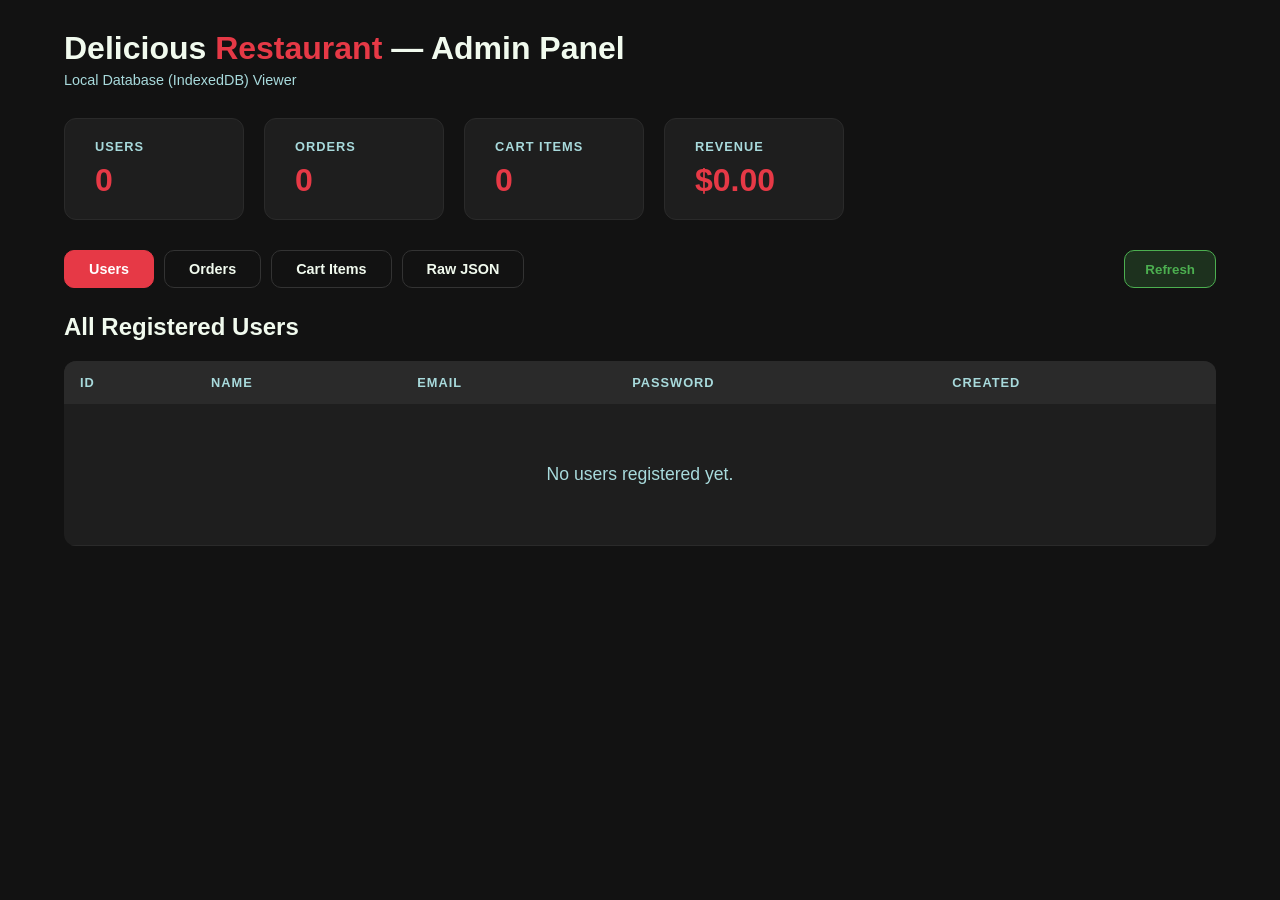
==== Restro/admin.html @ 277dc021 "Updated Restro files" ====
<!DOCTYPE html>
<html lang="en">
<head>
    <meta charset="UTF-8">
    <meta name="viewport" content="width=device-width, initial-scale=1.0">
    <title>Delicious Restaurant - Admin Panel</title>
    <style>
        :root {
            --bg-dark: #121212;
            --bg-card: #1e1e1e;
            --primary-red: #e63946;
            --text-light: #f1faee;
            --text-muted: #a8dadc;
            --font-sans: 'Inter', 'Segoe UI', Tahoma, Geneva, Verdana, sans-serif;
        }
        * { margin: 0; padding: 0; box-sizing: border-box; }
        body { background: var(--bg-dark); color: var(--text-light); font-family: var(--font-sans); padding: 30px 5%; }
        h1 { font-size: 2rem; margin-bottom: 5px; }
        h1 span { color: var(--primary-red); }
        .subtitle { color: var(--text-muted); margin-bottom: 30px; font-size: 0.9rem; }
        .tabs { display: flex; gap: 10px; margin-bottom: 25px; flex-wrap: wrap; }
        .tab-btn {
            padding: 10px 24px; border-radius: 10px; border: 1px solid #333;
            background: transparent; color: var(--text-light); font-size: 0.9rem;
            cursor: pointer; font-weight: 600; transition: all 0.3s;
        }
        .tab-btn:hover { border-color: var(--primary-red); color: var(--primary-red); }
        .tab-btn.active { background: var(--primary-red); color: white; border-color: var(--primary-red); }
        .refresh-btn {
            margin-left: auto; padding: 10px 20px; border-radius: 10px;
            background: rgba(76,175,80,0.2); border: 1px solid #4caf50; color: #4caf50;
            cursor: pointer; font-weight: 600; transition: all 0.3s;
        }
        .refresh-btn:hover { background: #4caf50; color: white; }
        .stats { display: flex; gap: 20px; margin-bottom: 30px; flex-wrap: wrap; }
        .stat-card {
            background: var(--bg-card); border-radius: 12px; padding: 20px 30px;
            border: 1px solid #2a2a2a; min-width: 180px;
        }
        .stat-card h3 { color: var(--text-muted); font-size: 0.8rem; margin-bottom: 8px; text-transform: uppercase; letter-spacing: 1px; }
        .stat-card .stat-value { font-size: 2rem; font-weight: bold; color: var(--primary-red); }
        table { width: 100%; border-collapse: collapse; background: var(--bg-card); border-radius: 12px; overflow: hidden; }
        th { background: #2a2a2a; padding: 14px 16px; text-align: left; font-size: 0.8rem; text-transform: uppercase; letter-spacing: 1px; color: var(--text-muted); }
        td { padding: 12px 16px; border-bottom: 1px solid #2a2a2a; font-size: 0.9rem; vertical-align: top; }
        tr:hover td { background: rgba(255,255,255,0.02); }
        .badge { padding: 3px 10px; border-radius: 12px; font-size: 0.75rem; font-weight: bold; }
        .badge-placed { background: rgba(255,193,7,0.2); color: #ffc107; }
        .badge-preparing { background: rgba(33,150,243,0.2); color: #2196f3; }
        .badge-delivered { background: rgba(76,175,80,0.2); color: #4caf50; }
        .location-cell { max-width: 250px; font-size: 0.8rem; color: var(--text-muted); word-break: break-word; }
        .items-cell { font-size: 0.8rem; }
        .items-cell li { margin-bottom: 3px; }
        .empty-msg { text-align: center; padding: 60px; color: var(--text-muted); font-size: 1.1rem; }
        .json-view { background: #0a0a0a; border-radius: 8px; padding: 15px; font-family: monospace; font-size: 0.8rem; white-space: pre-wrap; max-height: 300px; overflow-y: auto; color: var(--text-muted); border: 1px solid #2a2a2a; margin-top: 10px; }
        .hidden { display: none; }
        .clear-btn { background: rgba(230,57,70,0.15); border: 1px solid var(--primary-red); color: var(--primary-red); padding: 10px 20px; border-radius: 10px; cursor: pointer; font-weight: 600; font-size: 0.85rem; margin-top: 20px; transition: all 0.3s; }
        .clear-btn:hover { background: var(--primary-red); color: white; }
        .section-header { display: flex; justify-content: space-between; align-items: center; margin-bottom: 20px; }
    </style>
</head>
<body>
    <h1>Delicious <span>Restaurant</span> — Admin Panel</h1>
    <p class="subtitle">Local Database (IndexedDB) Viewer</p>

    <!-- Stats -->
    <div class="stats" id="stats"></div>

    <!-- Tabs -->
    <div class="tabs">
        <button class="tab-btn active" onclick="switchTab('users')">Users</button>
        <button class="tab-btn" onclick="switchTab('orders')">Orders</button>
        <button class="tab-btn" onclick="switchTab('cart')">Cart Items</button>
        <button class="tab-btn" onclick="switchTab('raw')">Raw JSON</button>
        <button class="refresh-btn" onclick="loadAll()">Refresh</button>
    </div>

    <!-- Users Tab -->
    <div id="usersTab">
        <div class="section-header">
            <h2>All Registered Users</h2>
        </div>
        <table id="usersTable">
            <thead>
                <tr>
                    <th>ID</th>
                    <th>Name</th>
                    <th>Email</th>
                    <th>Password</th>
                    <th>Created</th>
                </tr>
            </thead>
            <tbody id="usersBody"></tbody>
        </table>
    </div>

    <!-- Orders Tab -->
    <div id="ordersTab" class="hidden">
        <div class="section-header">
            <h2>All Orders</h2>
        </div>
        <table id="ordersTable">
            <thead>
                <tr>
                    <th>Order #</th>
                    <th>User</th>
                    <th>Items</th>
                    <th>Total</th>
                    <th>Location</th>
                    <th>Coordinates</th>
                    <th>Status</th>
                    <th>Date</th>
                </tr>
            </thead>
            <tbody id="ordersBody"></tbody>
        </table>
    </div>

    <!-- Cart Tab -->
    <div id="cartTab" class="hidden">
        <div class="section-header">
            <h2>All Cart Items</h2>
            <button class="clear-btn" onclick="clearCart()">Clear All Cart Items</button>
        </div>
        <table id="cartTable">
            <thead>
                <tr>
                    <th>ID</th>
                    <th>User ID</th>
                    <th>Item ID</th>
                    <th>Name</th>
                    <th>Price</th>
                    <th>Quantity</th>
                </tr>
            </thead>
            <tbody id="cartBody"></tbody>
        </table>
    </div>

    <!-- Raw JSON Tab -->
    <div id="rawTab" class="hidden">
        <div class="section-header">
            <h2>Raw Database Dump</h2>
            <button class="clear-btn" onclick="clearAllDB()">Delete All Data</button>
        </div>
        <div class="json-view" id="rawJson"></div>
    </div>

    <script src="Frontend/db.js"></script>
    <script>
        let allData = {};

        async function loadAll() {
            await DB.init();
            const users = await DB.getAll('users');
            const orders = await DB.getAll('orders');
            const cart = await DB.getAll('cart');

            allData = { users, orders, cart };

            // Stats
            document.getElementById('stats').innerHTML = `
                <div class="stat-card"><h3>Users</h3><div class="stat-value">${users.length}</div></div>
                <div class="stat-card"><h3>Orders</h3><div class="stat-value">${orders.length}</div></div>
                <div class="stat-card"><h3>Cart Items</h3><div class="stat-value">${cart.length}</div></div>
                <div class="stat-card"><h3>Revenue</h3><div class="stat-value">$${orders.reduce((s,o) => s + o.total, 0).toFixed(2)}</div></div>
            `;

            // Users table
            document.getElementById('usersBody').innerHTML = users.length === 0
                ? '<tr><td colspan="5" class="empty-msg">No users registered yet.</td></tr>'
                : users.map(u => `
                    <tr>
                        <td>${u.id}</td>
                        <td><strong>${u.name}</strong></td>
                        <td>${u.email}</td>
                        <td style="color:var(--text-muted)">${u.password}</td>
                        <td>${new Date(u.createdAt).toLocaleString()}</td>
                    </tr>
                `).join('');

            // Orders table
            document.getElementById('ordersBody').innerHTML = orders.length === 0
                ? '<tr><td colspan="8" class="empty-msg">No orders placed yet.</td></tr>'
                : orders.map(o => `
                    <tr>
                        <td><strong>#${o.id}</strong></td>
                        <td>${o.userName}<br><small style="color:var(--text-muted)">${o.userEmail}</small></td>
                        <td class="items-cell"><ul>${o.items.map(i => `<li>${i.name} x${i.quantity} ($${i.subtotal.toFixed(2)})</li>`).join('')}</ul></td>
                        <td><strong>$${o.total.toFixed(2)}</strong></td>
                        <td class="location-cell">${o.location.address}</td>
                        <td style="font-family:monospace;font-size:0.8rem">${o.location.latitude.toFixed(6)}, ${o.location.longitude.toFixed(6)}</td>
                        <td><span class="badge badge-${o.status}">${o.status.toUpperCase()}</span></td>
                        <td>${new Date(o.date).toLocaleString()}</td>
                    </tr>
                `).join('');

            // Cart table
            document.getElementById('cartBody').innerHTML = cart.length === 0
                ? '<tr><td colspan="6" class="empty-msg">No items in any cart.</td></tr>'
                : cart.map(c => `
                    <tr>
                        <td>${c.id}</td>
                        <td>${c.userId}</td>
                        <td>${c.itemId}</td>
                        <td>${c.name}</td>
                        <td>$${c.price.toFixed(2)}</td>
                        <td>${c.quantity}</td>
                    </tr>
                `).join('');

            // Raw JSON
            document.getElementById('rawJson').textContent = JSON.stringify(allData, null, 2);
        }

        function switchTab(tab) {
            document.querySelectorAll('.tab-btn').forEach(b => b.classList.remove('active'));
            event.target.classList.add('active');
            document.getElementById('usersTab').classList.toggle('hidden', tab !== 'users');
            document.getElementById('ordersTab').classList.toggle('hidden', tab !== 'orders');
            document.getElementById('cartTab').classList.toggle('hidden', tab !== 'cart');
            document.getElementById('rawTab').classList.toggle('hidden', tab !== 'raw');
        }

        async function clearCart() {
            if (confirm('Delete all cart items?')) {
                await DB.clearStore('cart');
                loadAll();
            }
        }

        async function clearAllDB() {
            if (confirm('Delete ALL data (users, orders, cart)? This cannot be undone!')) {
                await DB.clearStore('users');
                await DB.clearStore('orders');
                await DB.clearStore('cart');
                loadAll();
            }
        }

        loadAll();
    </script>
</body>
</html>
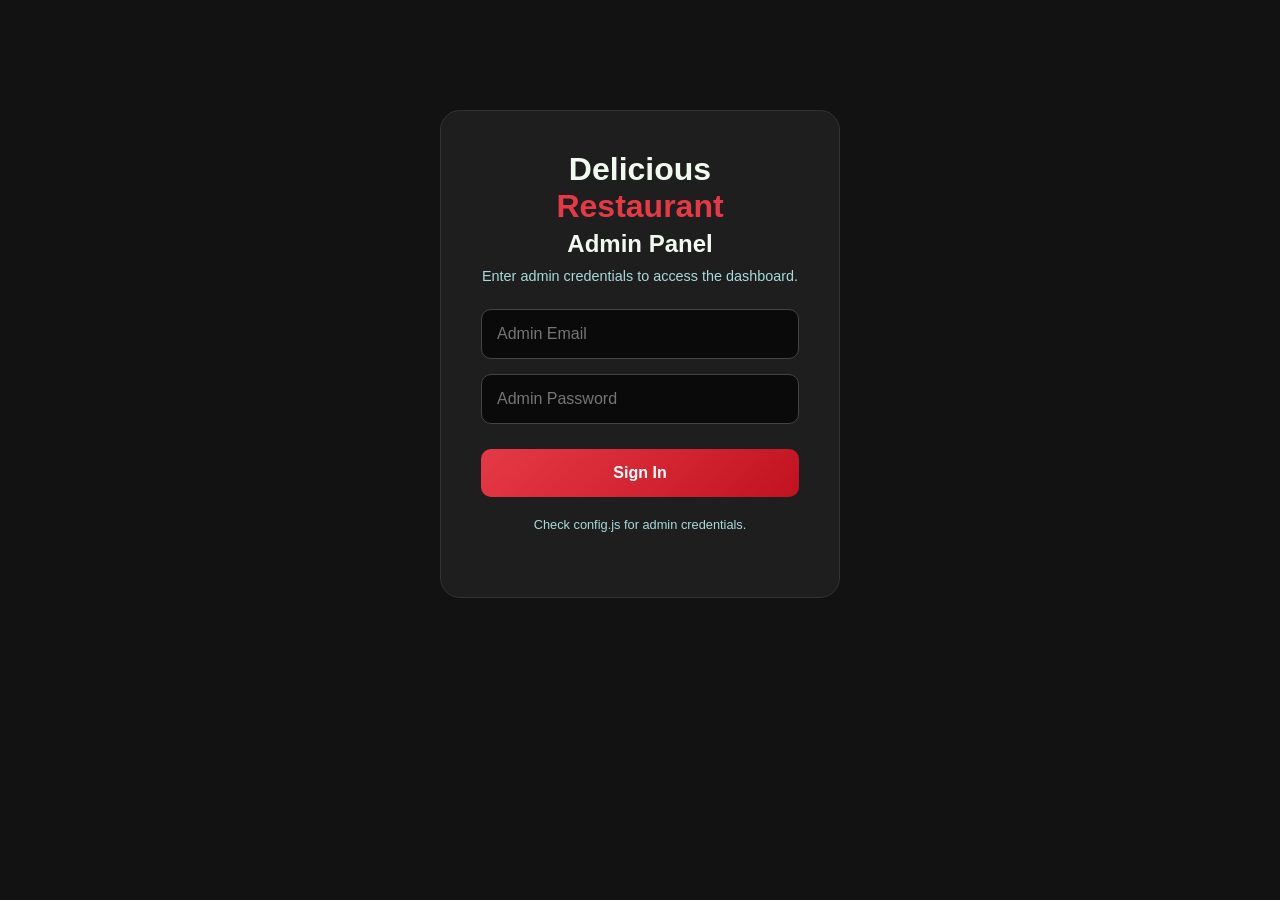
==== commit b078046d: "security: move secrets to env vars, add Render deployment - Remove hardcoded Google OAuth client_sec" ====
--- a/Restro/admin.html
+++ b/Restro/admin.html
@@ -3,6 +3,9 @@
 <head>
     <meta charset="UTF-8">
     <meta name="viewport" content="width=device-width, initial-scale=1.0">
+    <meta http-equiv="Content-Security-Policy" content="default-src 'self' 'unsafe-inline'; script-src 'self' 'unsafe-inline';">
+    <meta http-equiv="X-Content-Type-Options" content="nosniff">
+    <meta http-equiv="X-Frame-Options" content="DENY">
     <title>Delicious Restaurant - Admin Panel</title>
     <style>
         :root {
@@ -18,6 +21,31 @@
         h1 { font-size: 2rem; margin-bottom: 5px; }
         h1 span { color: var(--primary-red); }
         .subtitle { color: var(--text-muted); margin-bottom: 30px; font-size: 0.9rem; }
+
+        /* Admin Login */
+        .admin-login-container {
+            max-width: 400px; margin: 80px auto; background: var(--bg-card);
+            border-radius: 20px; padding: 40px; border: 1px solid #333; text-align: center;
+        }
+        .admin-login-container h2 { font-size: 1.5rem; margin-bottom: 10px; }
+        .admin-login-container p { color: var(--text-muted); margin-bottom: 25px; font-size: 0.9rem; }
+        .admin-login-form { display: flex; flex-direction: column; gap: 15px; }
+        .admin-login-form input {
+            padding: 15px; border-radius: 10px; border: 1px solid #444;
+            background-color: #0a0a0a; color: white; font-size: 1rem;
+        }
+        .admin-login-form input:focus { outline: none; border-color: var(--primary-red); }
+        .admin-login-form button {
+            background: linear-gradient(135deg, #e63946, #c1121f);
+            color: white; padding: 15px; border: none; border-radius: 10px;
+            font-size: 1rem; font-weight: bold; cursor: pointer; margin-top: 10px;
+        }
+        .admin-login-form button:hover { opacity: 0.9; }
+        .login-error { color: #e63946; font-size: 0.85rem; margin-top: 10px; display: none; }
+
+        /* Dashboard */
+        .dashboard { display: none; }
+        .dashboard-header { display: flex; justify-content: space-between; align-items: center; margin-bottom: 30px; flex-wrap: wrap; gap: 15px; }
         .tabs { display: flex; gap: 10px; margin-bottom: 25px; flex-wrap: wrap; }
         .tab-btn {
             padding: 10px 24px; border-radius: 10px; border: 1px solid #333;
@@ -27,11 +55,17 @@
         .tab-btn:hover { border-color: var(--primary-red); color: var(--primary-red); }
         .tab-btn.active { background: var(--primary-red); color: white; border-color: var(--primary-red); }
         .refresh-btn {
-            margin-left: auto; padding: 10px 20px; border-radius: 10px;
+            padding: 10px 20px; border-radius: 10px;
             background: rgba(76,175,80,0.2); border: 1px solid #4caf50; color: #4caf50;
             cursor: pointer; font-weight: 600; transition: all 0.3s;
         }
         .refresh-btn:hover { background: #4caf50; color: white; }
+        .logout-btn {
+            padding: 10px 20px; border-radius: 10px;
+            background: rgba(230,57,70,0.2); border: 1px solid var(--primary-red); color: var(--primary-red);
+            cursor: pointer; font-weight: 600; transition: all 0.3s;
+        }
+        .logout-btn:hover { background: var(--primary-red); color: white; }
         .stats { display: flex; gap: 20px; margin-bottom: 30px; flex-wrap: wrap; }
         .stat-card {
             background: var(--bg-card); border-radius: 12px; padding: 20px 30px;
@@ -43,10 +77,30 @@
         th { background: #2a2a2a; padding: 14px 16px; text-align: left; font-size: 0.8rem; text-transform: uppercase; letter-spacing: 1px; color: var(--text-muted); }
         td { padding: 12px 16px; border-bottom: 1px solid #2a2a2a; font-size: 0.9rem; vertical-align: top; }
         tr:hover td { background: rgba(255,255,255,0.02); }
-        .badge { padding: 3px 10px; border-radius: 12px; font-size: 0.75rem; font-weight: bold; }
-        .badge-placed { background: rgba(255,193,7,0.2); color: #ffc107; }
-        .badge-preparing { background: rgba(33,150,243,0.2); color: #2196f3; }
-        .badge-delivered { background: rgba(76,175,80,0.2); color: #4caf50; }
+
+        /* Status Icons */
+        .status-icon {
+            display: inline-flex; align-items: center; gap: 6px; padding: 4px 10px;
+            border-radius: 8px; font-size: 0.8rem; font-weight: 600; cursor: default;
+        }
+        .status-icon svg { width: 18px; height: 18px; flex-shrink: 0; }
+        .status-placed { background: rgba(244,67,54,0.15); color: #f44336; }
+        .status-delivering { background: rgba(255,193,7,0.15); color: #ffc107; }
+        .status-delivered { background: rgba(76,175,80,0.15); color: #4caf50; }
+
+        /* Status action buttons */
+        .status-actions { display: flex; gap: 6px; margin-top: 8px; flex-wrap: wrap; }
+        .status-btn {
+            padding: 5px 10px; border-radius: 6px; border: 1px solid #444;
+            background: transparent; color: var(--text-light); font-size: 0.75rem;
+            cursor: pointer; font-weight: 600; transition: all 0.2s;
+        }
+        .status-btn:hover { border-color: #888; }
+        .status-btn.btn-placed:hover { border-color: #f44336; color: #f44336; }
+        .status-btn.btn-delivering:hover { border-color: #ffc107; color: #ffc107; }
+        .status-btn.btn-delivered:hover { border-color: #4caf50; color: #4caf50; }
+        .status-btn.active { border-color: currentColor; }
+
         .location-cell { max-width: 250px; font-size: 0.8rem; color: var(--text-muted); word-break: break-word; }
         .items-cell { font-size: 0.8rem; }
         .items-cell li { margin-bottom: 3px; }
@@ -56,141 +110,390 @@
         .clear-btn { background: rgba(230,57,70,0.15); border: 1px solid var(--primary-red); color: var(--primary-red); padding: 10px 20px; border-radius: 10px; cursor: pointer; font-weight: 600; font-size: 0.85rem; margin-top: 20px; transition: all 0.3s; }
         .clear-btn:hover { background: var(--primary-red); color: white; }
         .section-header { display: flex; justify-content: space-between; align-items: center; margin-bottom: 20px; }
+
+        /* Notification */
+        .notification {
+            position: fixed; bottom: 30px; right: 30px; padding: 15px 25px;
+            border-radius: 12px; font-size: 0.9rem; font-weight: 500; z-index: 2000;
+            transform: translateY(20px); opacity: 0; transition: all 0.3s; max-width: 350px;
+        }
+        .notification.show { transform: translateY(0); opacity: 1; }
+        .notification-success { background: rgba(76,175,80,0.9); color: white; }
+        .notification-error { background: rgba(230,57,70,0.9); color: white; }
+
+        /* Spinning animation for delivering status */
+        @keyframes spin { 0% { transform: rotate(0deg); } 100% { transform: rotate(360deg); } }
+        .spin { animation: spin 1.5s linear infinite; }
     </style>
 </head>
 <body>
-    <h1>Delicious <span>Restaurant</span> — Admin Panel</h1>
-    <p class="subtitle">Local Database (IndexedDB) Viewer</p>
-
-    <!-- Stats -->
-    <div class="stats" id="stats"></div>
-
-    <!-- Tabs -->
-    <div class="tabs">
-        <button class="tab-btn active" onclick="switchTab('users')">Users</button>
-        <button class="tab-btn" onclick="switchTab('orders')">Orders</button>
-        <button class="tab-btn" onclick="switchTab('cart')">Cart Items</button>
-        <button class="tab-btn" onclick="switchTab('raw')">Raw JSON</button>
-        <button class="refresh-btn" onclick="loadAll()">Refresh</button>
+    <!-- Admin Login -->
+    <div class="admin-login-container" id="adminLogin">
+        <h1>Delicious <span>Restaurant</span></h1>
+        <h2>Admin Panel</h2>
+        <p>Enter admin credentials to access the dashboard.</p>
+        <form class="admin-login-form" id="adminLoginForm">
+            <input type="email" id="adminEmail" placeholder="Admin Email" required>
+            <input type="password" id="adminPassword" placeholder="Admin Password" required>
+            <button type="submit">Sign In</button>
+        </form>
+        <p class="login-error" id="loginError">Invalid admin credentials.</p>
+        <p style="color:var(--text-muted);font-size:0.8rem;margin-top:20px;">
+            Check config.js for admin credentials.
+        </p>
     </div>
 
-    <!-- Users Tab -->
-    <div id="usersTab">
-        <div class="section-header">
-            <h2>All Registered Users</h2>
+    <!-- Dashboard (hidden until login) -->
+    <div class="dashboard" id="dashboard">
+        <div class="dashboard-header">
+            <div>
+                <h1>Delicious <span>Restaurant</span> — Admin Panel</h1>
+                <p class="subtitle">Order & Reservation Management System</p>
+            </div>
+            <div style="display:flex;gap:10px;align-items:center;">
+                <span id="adminName" style="color:var(--text-muted);font-size:0.85rem;"></span>
+                <button class="refresh-btn" id="refreshBtn">Refresh</button>
+                <button class="logout-btn" id="logoutBtn">Logout</button>
+            </div>
         </div>
-        <table id="usersTable">
-            <thead>
-                <tr>
-                    <th>ID</th>
-                    <th>Name</th>
-                    <th>Email</th>
-                    <th>Password</th>
-                    <th>Created</th>
-                </tr>
-            </thead>
-            <tbody id="usersBody"></tbody>
-        </table>
+
+        <!-- Stats -->
+        <div class="stats" id="stats"></div>
+
+        <!-- Tabs -->
+        <div class="tabs">
+            <button class="tab-btn active" data-tab="orders">Orders</button>
+            <button class="tab-btn" data-tab="reservations">Reservations</button>
+            <button class="tab-btn" data-tab="users">Users</button>
+            <button class="tab-btn" data-tab="cart">Cart Items</button>
+            <button class="tab-btn" data-tab="raw">Raw JSON</button>
+        </div>
+
+        <!-- Orders Tab (default) -->
+        <div id="ordersTab">
+            <div class="section-header">
+                <h2>All Orders</h2>
+            </div>
+            <table id="ordersTable">
+                <thead>
+                    <tr>
+                        <th>Order #</th>
+                        <th>User</th>
+                        <th>Phone</th>
+                        <th>Items</th>
+                        <th>Total</th>
+                        <th>Location</th>
+                        <th>Status</th>
+                        <th>Actions</th>
+                        <th>Date</th>
+                    </tr>
+                </thead>
+                <tbody id="ordersBody"></tbody>
+            </table>
+        </div>
+
+        <!-- Reservations Tab -->
+        <div id="reservationsTab" class="hidden">
+            <div class="section-header">
+                <h2>All Reservations</h2>
+                <button class="clear-btn" id="clearReservationsBtn">Clear Cancelled</button>
+            </div>
+            <table id="reservationsTable">
+                <thead>
+                    <tr>
+                        <th>ID</th>
+                        <th>Table</th>
+                        <th>Guest</th>
+                        <th>Phone</th>
+                        <th>Email</th>
+                        <th>Date</th>
+                        <th>Time</th>
+                        <th>Guests</th>
+                        <th>Status</th>
+                        <th>Booked On</th>
+                    </tr>
+                </thead>
+                <tbody id="reservationsBody"></tbody>
+            </table>
+        </div>
+
+        <!-- Users Tab -->
+        <div id="usersTab" class="hidden">
+            <div class="section-header">
+                <h2>All Registered Users</h2>
+            </div>
+            <table id="usersTable">
+                <thead>
+                    <tr>
+                        <th>ID</th>
+                        <th>Name</th>
+                        <th>Email</th>
+                        <th>Phone</th>
+                        <th>Role</th>
+                        <th>Provider</th>
+                        <th>Created</th>
+                    </tr>
+                </thead>
+                <tbody id="usersBody"></tbody>
+            </table>
+        </div>
+
+        <!-- Cart Tab -->
+        <div id="cartTab" class="hidden">
+            <div class="section-header">
+                <h2>All Cart Items</h2>
+                <button class="clear-btn" id="clearCartBtn">Clear All Cart Items</button>
+            </div>
+            <table id="cartTable">
+                <thead>
+                    <tr>
+                        <th>ID</th>
+                        <th>User ID</th>
+                        <th>Item ID</th>
+                        <th>Name</th>
+                        <th>Price</th>
+                        <th>Quantity</th>
+                    </tr>
+                </thead>
+                <tbody id="cartBody"></tbody>
+            </table>
+        </div>
+
+        <!-- Raw JSON Tab -->
+        <div id="rawTab" class="hidden">
+            <div class="section-header">
+                <h2>Raw Database Dump</h2>
+                <button class="clear-btn" id="clearAllBtn">Delete All Data</button>
+            </div>
+            <div class="json-view" id="rawJson"></div>
+        </div>
     </div>
 
-    <!-- Orders Tab -->
-    <div id="ordersTab" class="hidden">
-        <div class="section-header">
-            <h2>All Orders</h2>
-        </div>
-        <table id="ordersTable">
-            <thead>
-                <tr>
-                    <th>Order #</th>
-                    <th>User</th>
-                    <th>Items</th>
-                    <th>Total</th>
-                    <th>Location</th>
-                    <th>Coordinates</th>
-                    <th>Status</th>
-                    <th>Date</th>
-                </tr>
-            </thead>
-            <tbody id="ordersBody"></tbody>
-        </table>
-    </div>
-
-    <!-- Cart Tab -->
-    <div id="cartTab" class="hidden">
-        <div class="section-header">
-            <h2>All Cart Items</h2>
-            <button class="clear-btn" onclick="clearCart()">Clear All Cart Items</button>
-        </div>
-        <table id="cartTable">
-            <thead>
-                <tr>
-                    <th>ID</th>
-                    <th>User ID</th>
-                    <th>Item ID</th>
-                    <th>Name</th>
-                    <th>Price</th>
-                    <th>Quantity</th>
-                </tr>
-            </thead>
-            <tbody id="cartBody"></tbody>
-        </table>
-    </div>
-
-    <!-- Raw JSON Tab -->
-    <div id="rawTab" class="hidden">
-        <div class="section-header">
-            <h2>Raw Database Dump</h2>
-            <button class="clear-btn" onclick="clearAllDB()">Delete All Data</button>
-        </div>
-        <div class="json-view" id="rawJson"></div>
-    </div>
-
+    <script src="config.js"></script>
     <script src="Frontend/db.js"></script>
     <script>
+        // ============================================================
+        // Admin Authentication
+        // ============================================================
+        const ADMIN_EMAIL = CONFIG.ADMIN_EMAIL;
+        const ADMIN_PASSWORD_HASH = null; // Will be computed on first login
+        const ADMIN_SESSION_KEY = 'adminSession';
+
+        // Hash password for comparison
+        async function hashPassword(password, salt) {
+            const encoder = new TextEncoder();
+            const data = encoder.encode(salt + password);
+            const hashBuffer = await crypto.subtle.digest('SHA-256', data);
+            const hashArray = Array.from(new Uint8Array(hashBuffer));
+            return hashArray.map(b => b.toString(16).padStart(2, '0')).join('');
+        }
+
+        // Simple notification
+        function showAdminNotification(message, type = 'success') {
+            const existing = document.querySelector('.notification');
+            if (existing) existing.remove();
+            const notification = document.createElement('div');
+            notification.className = `notification notification-${type}`;
+            notification.textContent = message;
+            document.body.appendChild(notification);
+            setTimeout(() => notification.classList.add('show'), 10);
+            setTimeout(() => {
+                notification.classList.remove('show');
+                setTimeout(() => notification.remove(), 300);
+            }, 3000);
+        }
+
+        // Status icons HTML
+        function getStatusIcon(status, order) {
+            switch (status) {
+                case 'placed':
+                    return `<span class="status-icon status-placed">
+                        <svg viewBox="0 0 24 24" fill="currentColor"><path d="M12 2C6.48 2 2 6.48 2 12s4.48 10 10 10 10-4.48 10-10S17.52 2 12 2zm0 18c-4.42 0-8-3.58-8-8s3.58-8 8-8 8 3.58 8 8-3.58 8-8 8zm-1-13h2v6h-2zm0 8h2v2h-2z"/></svg>
+                        Not Started
+                    </span>`;
+                case 'delivering':
+                    return `<span class="status-icon status-delivering">
+                        <svg class="spin" viewBox="0 0 24 24" fill="currentColor"><path d="M12 2a10 10 0 0 1 10 10h-3a7 7 0 0 0-7-7V2z"/></svg>
+                        Delivering
+                    </span>`;
+                case 'delivered':
+                    let countdown = '';
+                    if (order && order.statusUpdatedAt) {
+                        const elapsed = Date.now() - new Date(order.statusUpdatedAt).getTime();
+                        const remaining = DELIVERED_ORDER_TTL - elapsed;
+                        if (remaining > 0) {
+                            const hours = Math.floor(remaining / (1000 * 60 * 60));
+                            const mins = Math.floor((remaining % (1000 * 60 * 60)) / (1000 * 60));
+                            countdown = `<br><small style="color:var(--text-muted);font-size:0.7rem;">Auto-removes in ${hours}h ${mins}m</small>`;
+                        } else {
+                            countdown = `<br><small style="color:#f44336;font-size:0.7rem;">Pending removal</small>`;
+                        }
+                    }
+                    return `<span class="status-icon status-delivered">
+                        <svg viewBox="0 0 24 24" fill="currentColor"><path d="M12 2C6.48 2 2 6.48 2 12s4.48 10 10 10 10-4.48 10-10S17.52 2 12 2zm-2 15l-5-5 1.41-1.41L10 14.17l7.59-7.59L19 8l-9 9z"/></svg>
+                        Delivered${countdown}
+                    </span>`;
+                default:
+                    return `<span class="status-icon status-placed">Unknown</span>`;
+            }
+        }
+
+        // Update order status
+        async function updateOrderStatus(orderId, newStatus) {
+            const order = await DB.get('orders', orderId);
+            if (!order) return;
+            order.status = newStatus;
+            order.statusUpdatedAt = new Date().toISOString();
+            await DB.update('orders', order);
+            showAdminNotification(`Order #${orderId} updated to ${newStatus.toUpperCase()}`);
+            loadAll();
+        }
+
+        // Auto-remove delivered orders older than 24 hours
+        const DELIVERED_ORDER_TTL = 24 * 60 * 60 * 1000; // 24 hours
+
+        async function cleanupDeliveredOrders() {
+            await DB.init();
+            const orders = await DB.getAll('orders');
+            const now = Date.now();
+            let removedCount = 0;
+
+            for (const order of orders) {
+                if (order.status === 'delivered') {
+                    // Use statusUpdatedAt if available, otherwise fall back to date
+                    const completedTime = order.statusUpdatedAt
+                        ? new Date(order.statusUpdatedAt).getTime()
+                        : new Date(order.date).getTime();
+
+                    if (now - completedTime > DELIVERED_ORDER_TTL) {
+                        await DB.delete('orders', order.id);
+                        removedCount++;
+                    }
+                }
+            }
+
+            if (removedCount > 0) {
+                showAdminNotification(`Auto-removed ${removedCount} delivered order(s) older than 24h.`, 'success');
+                return true; // indicates data changed
+            }
+            return false;
+        }
+
+        // Check if admin is logged in
+        function isAdminLoggedIn() {
+            const session = localStorage.getItem(ADMIN_SESSION_KEY);
+            if (!session) return false;
+            try {
+                const data = JSON.parse(session);
+                return data.loggedIn === true && (Date.now() - data.timestamp < 12 * 60 * 60 * 1000);
+            } catch { return false; }
+        }
+
+        function adminLogin(email, password) {
+            // Compare against configured admin credentials
+            if (email === ADMIN_EMAIL && password === CONFIG.ADMIN_PASSWORD) {
+                localStorage.setItem(ADMIN_SESSION_KEY, JSON.stringify({
+                    loggedIn: true,
+                    email: email,
+                    timestamp: Date.now()
+                }));
+                return true;
+            }
+            return false;
+        }
+
+        function adminLogout() {
+            localStorage.removeItem(ADMIN_SESSION_KEY);
+            document.getElementById('adminLogin').style.display = 'block';
+            document.getElementById('dashboard').style.display = 'none';
+        }
+
+        let cleanupInterval = null;
+
+        function showDashboard() {
+            document.getElementById('adminLogin').style.display = 'none';
+            document.getElementById('dashboard').style.display = 'block';
+            document.getElementById('adminName').textContent = 'Admin: ' + ADMIN_EMAIL;
+            loadAll();
+
+            // Check for delivered order cleanup every 5 minutes
+            if (cleanupInterval) clearInterval(cleanupInterval);
+            cleanupInterval = setInterval(async () => {
+                const changed = await cleanupDeliveredOrders();
+                if (changed) loadAll();
+            }, 5 * 60 * 1000);
+        }
+
+        // ============================================================
+        // Data Loading
+        // ============================================================
         let allData = {};
 
         async function loadAll() {
             await DB.init();
+
+            // Auto-remove delivered orders older than 24 hours
+            const dataChanged = await cleanupDeliveredOrders();
+
             const users = await DB.getAll('users');
             const orders = await DB.getAll('orders');
             const cart = await DB.getAll('cart');
-
-            allData = { users, orders, cart };
+            const reservations = await DB.getAll('reservations');
+
+            allData = { users, orders, cart, reservations };
 
             // Stats
+            const ordersByStatus = {
+                placed: orders.filter(o => o.status === 'placed').length,
+                delivering: orders.filter(o => o.status === 'delivering').length,
+                delivered: orders.filter(o => o.status === 'delivered').length
+            };
+
             document.getElementById('stats').innerHTML = `
+                <div class="stat-card"><h3>Total Orders</h3><div class="stat-value">${orders.length}</div></div>
+                <div class="stat-card"><h3>Not Started</h3><div class="stat-value" style="color:#f44336">${ordersByStatus.placed}</div></div>
+                <div class="stat-card"><h3>Delivering</h3><div class="stat-value" style="color:#ffc107">${ordersByStatus.delivering}</div></div>
+                <div class="stat-card"><h3>Delivered</h3><div class="stat-value" style="color:#4caf50">${ordersByStatus.delivered}</div></div>
+                <div class="stat-card"><h3>Reservations</h3><div class="stat-value" style="color:#90caf9">${reservations.filter(r => r.status === 'active').length}</div></div>
                 <div class="stat-card"><h3>Users</h3><div class="stat-value">${users.length}</div></div>
-                <div class="stat-card"><h3>Orders</h3><div class="stat-value">${orders.length}</div></div>
-                <div class="stat-card"><h3>Cart Items</h3><div class="stat-value">${cart.length}</div></div>
                 <div class="stat-card"><h3>Revenue</h3><div class="stat-value">$${orders.reduce((s,o) => s + o.total, 0).toFixed(2)}</div></div>
             `;
 
+            // Orders table
+            document.getElementById('ordersBody').innerHTML = orders.length === 0
+                ? '<tr><td colspan="9" class="empty-msg">No orders placed yet.</td></tr>'
+                : orders.sort((a, b) => new Date(b.date) - new Date(a.date)).map(o => `
+                    <tr>
+                        <td><strong>#${o.id}</strong></td>
+                        <td>${escapeHTML(o.userName)}<br><small style="color:var(--text-muted)">${escapeHTML(o.userEmail)}</small></td>
+                        <td>${escapeHTML(o.userPhone || '-')}</td>
+                        <td class="items-cell"><ul>${o.items.map(i => `<li>${escapeHTML(i.name)} x${i.quantity} ($${i.subtotal.toFixed(2)})</li>`).join('')}</ul></td>
+                        <td><strong>$${o.total.toFixed(2)}</strong></td>
+                        <td class="location-cell">${escapeHTML(o.location.address)}</td>
+                        <td>${getStatusIcon(o.status, o)}</td>
+                        <td>
+                            <div class="status-actions">
+                                <button class="status-btn btn-placed ${o.status === 'placed' ? 'active' : ''}" onclick="updateOrderStatus(${o.id}, 'placed')">Not Started</button>
+                                <button class="status-btn btn-delivering ${o.status === 'delivering' ? 'active' : ''}" onclick="updateOrderStatus(${o.id}, 'delivering')">Delivering</button>
+                                <button class="status-btn btn-delivered ${o.status === 'delivered' ? 'active' : ''}" onclick="updateOrderStatus(${o.id}, 'delivered')">Delivered</button>
+                            </div>
+                        </td>
+                        <td>${new Date(o.date).toLocaleString()}</td>
+                    </tr>
+                `).join('');
+
             // Users table
             document.getElementById('usersBody').innerHTML = users.length === 0
-                ? '<tr><td colspan="5" class="empty-msg">No users registered yet.</td></tr>'
+                ? '<tr><td colspan="7" class="empty-msg">No users registered yet.</td></tr>'
                 : users.map(u => `
                     <tr>
                         <td>${u.id}</td>
-                        <td><strong>${u.name}</strong></td>
-                        <td>${u.email}</td>
-                        <td style="color:var(--text-muted)">${u.password}</td>
+                        <td><strong>${escapeHTML(u.name)}</strong></td>
+                        <td>${escapeHTML(u.email)}</td>
+                        <td>${escapeHTML(u.phone || '-')}</td>
+                        <td>${u.isAdmin ? '<span style="color:#ffc107;font-weight:bold">Admin</span>' : 'User'}</td>
+                        <td>${u.provider || 'local'}</td>
                         <td>${new Date(u.createdAt).toLocaleString()}</td>
-                    </tr>
-                `).join('');
-
-            // Orders table
-            document.getElementById('ordersBody').innerHTML = orders.length === 0
-                ? '<tr><td colspan="8" class="empty-msg">No orders placed yet.</td></tr>'
-                : orders.map(o => `
-                    <tr>
-                        <td><strong>#${o.id}</strong></td>
-                        <td>${o.userName}<br><small style="color:var(--text-muted)">${o.userEmail}</small></td>
-                        <td class="items-cell"><ul>${o.items.map(i => `<li>${i.name} x${i.quantity} ($${i.subtotal.toFixed(2)})</li>`).join('')}</ul></td>
-                        <td><strong>$${o.total.toFixed(2)}</strong></td>
-                        <td class="location-cell">${o.location.address}</td>
-                        <td style="font-family:monospace;font-size:0.8rem">${o.location.latitude.toFixed(6)}, ${o.location.longitude.toFixed(6)}</td>
-                        <td><span class="badge badge-${o.status}">${o.status.toUpperCase()}</span></td>
-                        <td>${new Date(o.date).toLocaleString()}</td>
                     </tr>
                 `).join('');
 
@@ -202,42 +505,141 @@
                         <td>${c.id}</td>
                         <td>${c.userId}</td>
                         <td>${c.itemId}</td>
-                        <td>${c.name}</td>
+                        <td>${escapeHTML(c.name)}</td>
                         <td>$${c.price.toFixed(2)}</td>
                         <td>${c.quantity}</td>
                     </tr>
                 `).join('');
 
+            // Reservations table
+            document.getElementById('reservationsBody').innerHTML = reservations.length === 0
+                ? '<tr><td colspan="10" class="empty-msg">No reservations yet.</td></tr>'
+                : reservations.sort((a, b) => new Date(b.createdAt) - new Date(a.createdAt)).map(r => `
+                    <tr>
+                        <td><strong>#${r.id}</strong></td>
+                        <td>${escapeHTML(r.tableName)}<br><small style="color:var(--text-muted)">${escapeHTML(r.tableType)} (${r.tableSeats} seats)</small></td>
+                        <td><strong>${escapeHTML(r.userName)}</strong></td>
+                        <td>${escapeHTML(r.userPhone)}</td>
+                        <td>${escapeHTML(r.userEmail)}</td>
+                        <td>${escapeHTML(r.date)}</td>
+                        <td>${escapeHTML(r.time)}</td>
+                        <td>${r.guests}</td>
+                        <td><span class="status-icon ${r.status === 'active' ? 'status-delivered' : 'status-placed'}">
+                            ${r.status === 'active' ? '&#10003; Active' : '&#10007; Cancelled'}
+                        </span></td>
+                        <td>${new Date(r.createdAt).toLocaleString()}</td>
+                    </tr>
+                `).join('');
+
             // Raw JSON
             document.getElementById('rawJson').textContent = JSON.stringify(allData, null, 2);
         }
 
+        function escapeHTML(str) {
+            if (typeof str !== 'string') return '';
+            const map = { '&': '&amp;', '<': '&lt;', '>': '&gt;', '"': '&quot;', "'": '&#x27;' };
+            return str.replace(/[&<>"']/g, c => map[c]);
+        }
+
         function switchTab(tab) {
             document.querySelectorAll('.tab-btn').forEach(b => b.classList.remove('active'));
-            event.target.classList.add('active');
+            document.querySelector(`.tab-btn[data-tab="${tab}"]`).classList.add('active');
             document.getElementById('usersTab').classList.toggle('hidden', tab !== 'users');
             document.getElementById('ordersTab').classList.toggle('hidden', tab !== 'orders');
             document.getElementById('cartTab').classList.toggle('hidden', tab !== 'cart');
+            document.getElementById('reservationsTab').classList.toggle('hidden', tab !== 'reservations');
             document.getElementById('rawTab').classList.toggle('hidden', tab !== 'raw');
         }
 
-        async function clearCart() {
+        // ============================================================
+        // Event Listeners
+        // ============================================================
+        document.getElementById('adminLoginForm').addEventListener('submit', (e) => {
+            e.preventDefault();
+            const email = document.getElementById('adminEmail').value.trim();
+            const password = document.getElementById('adminPassword').value;
+
+            if (adminLogin(email, password)) {
+                showDashboard();
+            } else {
+                document.getElementById('loginError').style.display = 'block';
+            }
+        });
+
+        document.getElementById('logoutBtn').addEventListener('click', adminLogout);
+
+        document.getElementById('refreshBtn').addEventListener('click', loadAll);
+
+        document.querySelectorAll('.tab-btn').forEach(btn => {
+            btn.addEventListener('click', () => switchTab(btn.dataset.tab));
+        });
+
+        document.getElementById('clearCartBtn').addEventListener('click', async () => {
             if (confirm('Delete all cart items?')) {
                 await DB.clearStore('cart');
                 loadAll();
             }
-        }
-
-        async function clearAllDB() {
-            if (confirm('Delete ALL data (users, orders, cart)? This cannot be undone!')) {
+        });
+
+        document.getElementById('clearReservationsBtn').addEventListener('click', async () => {
+            if (confirm('Delete all cancelled reservations?')) {
+                const reservations = await DB.getAll('reservations');
+                for (const res of reservations) {
+                    if (res.status === 'cancelled') {
+                        await DB.delete('reservations', res.id);
+                    }
+                }
+                loadAll();
+                showAdminNotification('Cancelled reservations cleared.', 'success');
+            }
+        });
+
+        document.getElementById('clearAllBtn').addEventListener('click', async () => {
+            if (confirm('Delete ALL data (users, orders, cart, reservations)? This cannot be undone!')) {
                 await DB.clearStore('users');
                 await DB.clearStore('orders');
                 await DB.clearStore('cart');
+                await DB.clearStore('reservations');
                 loadAll();
             }
-        }
-
-        loadAll();
+        });
+
+        // ============================================================
+        // Initialize
+        // ============================================================
+        async function initAdmin() {
+            await DB.init();
+
+            // Seed admin user if not exists
+            const existingAdmin = await DB.getOneByIndex('users', 'email', ADMIN_EMAIL);
+            if (!existingAdmin) {
+                const salt = Array.from(crypto.getRandomValues(new Uint8Array(16)))
+                    .map(b => b.toString(16).padStart(2, '0')).join('');
+                const encoder = new TextEncoder();
+                const data = encoder.encode(salt + CONFIG.ADMIN_PASSWORD);
+                const hashBuffer = await crypto.subtle.digest('SHA-256', data);
+                const hashedPassword = Array.from(new Uint8Array(hashBuffer))
+                    .map(b => b.toString(16).padStart(2, '0')).join('');
+
+                await DB.add('users', {
+                    name: 'Admin',
+                    email: ADMIN_EMAIL,
+                    password: hashedPassword,
+                    salt: salt,
+                    phone: '',
+                    isAdmin: true,
+                    provider: 'local',
+                    createdAt: new Date().toISOString()
+                });
+            }
+
+            // Check if already logged in
+            if (isAdminLoggedIn()) {
+                showDashboard();
+            }
+        }
+
+        initAdmin();
     </script>
 </body>
 </html>
